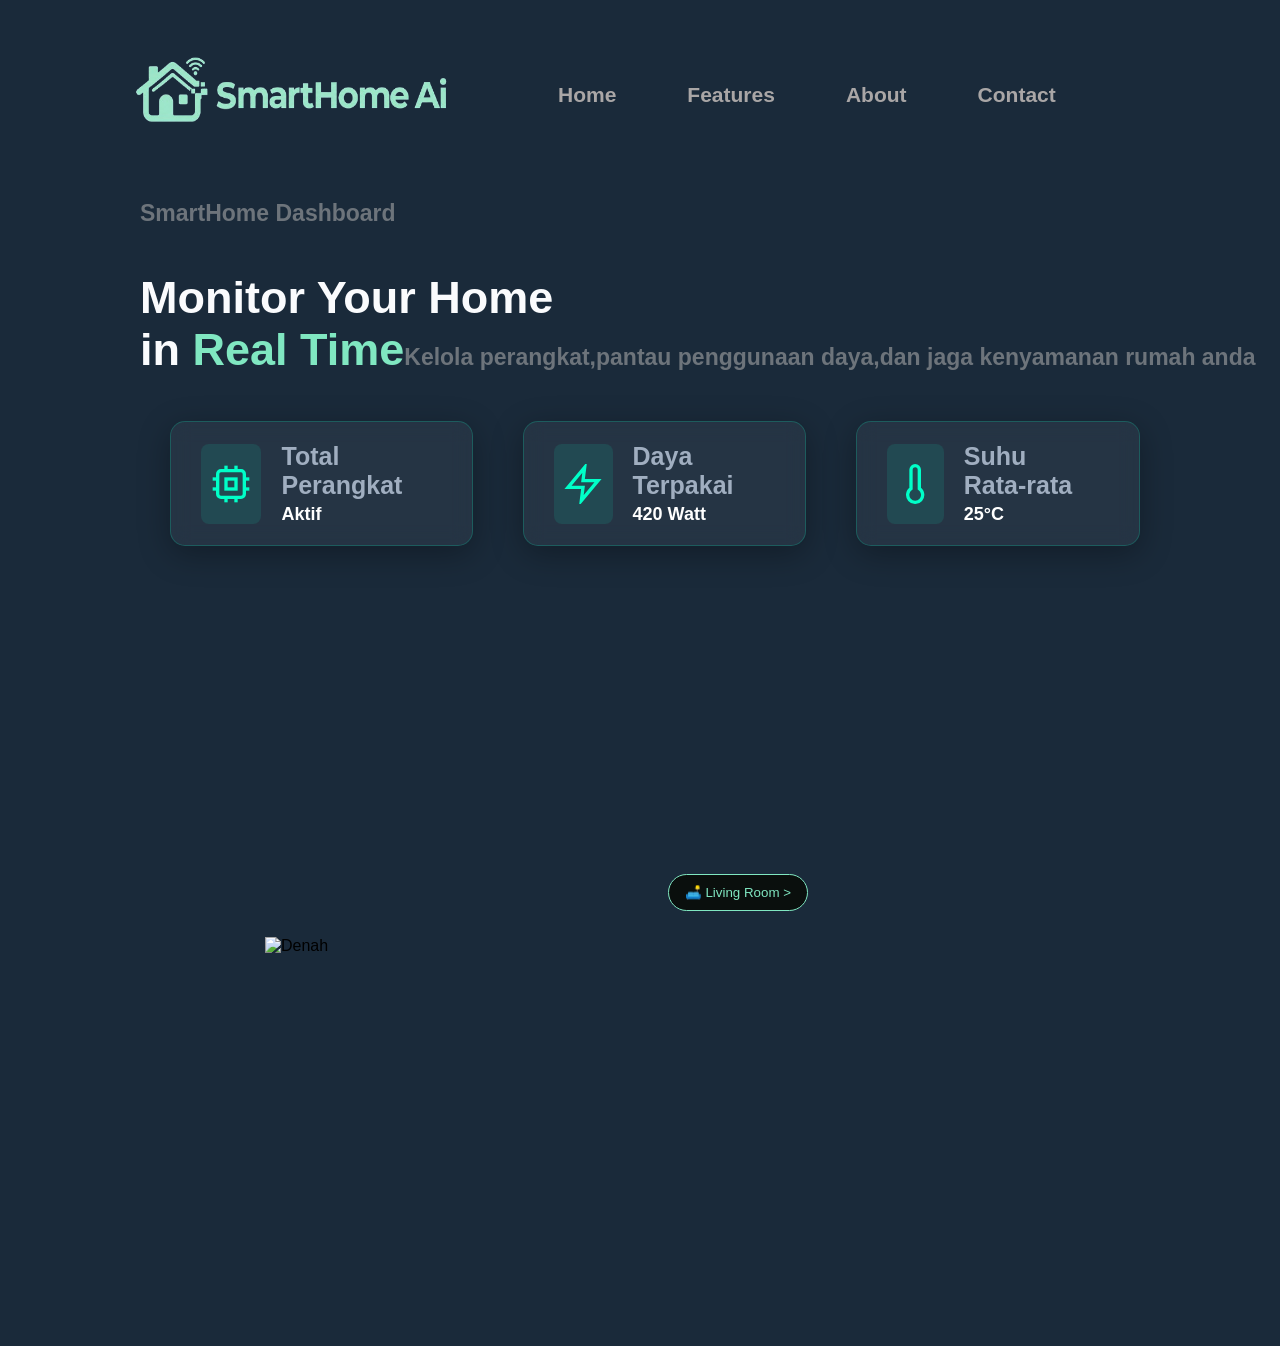
==== features.html @ f961d929 "Add files via upload" ====
<!DOCTYPE html>
<html lang="en">

<head>
    <meta charset="UTF-8">
    <meta name="viewport" content="width=device-width, initial-scale=1.0">
    <title>Document</title>
    <link rel="stylesheet" href="style.css">
</head>

<body>

    <nav>
        <img src="ChatGPT_Image_Sep_4__2026__12_35_37_PM-removebg-preview.png" alt="Logo" width="450" height="200"
            class="Logo">
        <ul class="topNav">
            <li><a href="index.html">Home</a></li>
            <li><a href="features.html">Features</a></li>
            <li><a href="">About</a></li>
            <li><a href="">Contact</a></li>
        </ul>
    </nav>

        <div class="text-exp">
            <span class="text-secondary">SmartHome Dashboard</span><h3 class="weight-Text">Monitor Your Home <br>in <span class="span-green">Real Time</span><span class="text-secondary">Kelola perangkat,pantau penggunaan daya,dan jaga kenyamanan rumah anda</span></h3>
        </div>

    <div class="container-metric">
        <div class="card-metric">
            <div class="subcard-metric">
                <div class="card-icon" style="background: rgba(0, 255, 200, 0.1); color: #00ffc8;">
                    <svg width="40" height="40" viewBox="0 0 24 24" fill="none" stroke="currentColor" stroke-width="2">
                        <rect x="4" y="4" width="16" height="16" rx="2" ry="2"></rect>
                        <rect x="9" y="9" width="6" height="6"></rect>
                        <line x1="9" y1="1" x2="9" y2="4"></line>
                        <line x1="15" y1="1" x2="15" y2="4"></line>
                        <line x1="9" y1="20" x2="9" y2="23"></line>
                        <line x1="15" y1="20" x2="15" y2="23"></line>
                        <line x1="20" y1="9" x2="23" y2="9"></line>
                        <line x1="20" y1="15" x2="23" y2="15"></line>
                        <line x1="1" y1="9" x2="4" y2="9"></line>
                        <line x1="1" y1="15" x2="4" y2="15"></line>
                    </svg>
                </div>
                <div class="card-info">
                    <h4>Total Perangkat</h4>
                    <p> Aktif</p>
                </div>
            </div>

            <div class="subcard-metric">
                <div class="card-icon" style="background: rgba(0, 255, 200, 0.1); color: #00ffc8;">
                    <svg width="40" height="40" viewBox="0 0 24 24" fill="none" stroke="currentColor" stroke-width="2">
                        <polygon points="13 2 3 14 12 14 11 22 21 10 12 10 13 2"></polygon>
                    </svg>
                </div>
                <div class="card-info">
                    <h4>Daya Terpakai</h4>
                    <p>420 Watt</p>
                </div>
            </div>

            <div class="subcard-metric">
                <div class="card-icon" style="background: rgba(0, 255, 200, 0.1); color: #00ffc8;">
                    <svg width="40" height="40" viewBox="0 0 24 24" fill="none" stroke="currentColor" stroke-width="2">
                        <path d="M14 14.76V3.5a2.5 2.5 0 0 0-5 0v11.26a4.5 4.5 0 1 0 5 0z"></path>
                    </svg>
                </div>
                <div class="card-info">
                    <h4>Suhu Rata-rata</h4>
                    <p>25°C</p>
                </div>
            </div>
        </div>

    </div>

     <!-- <div class="average-container"> -->
            <!-- <canvas id="average"></canvas> -->
        <!-- </div> -->

    <div class="container-denah">
    <div class="room1 room">
        <a href="livingRoom.html"><button class="btn-livingRoom">🛋️ Living Room ></button></a>
    </div>

    <img src="Gemini_Generated_Image_y41mwry41mwry41m-removebg-preview.png" alt="Denah" class="imgHome">
    </div>

    <script src="https://cdn.jsdelivr.net/npm/chart.js"></script>
    <script src="script.js"></script>
</body>

</html>
---- style.css ----
:root{
    --navy:#1A2A3A;
}

body{
    font-family: "Poppins", sans-serif;
    box-sizing: border-box;
    padding: 0;
    margin: 0;
    background-color: #1A2A3A;
}

nav{
    display: flex;
    justify-content: space-between;
}

.Logo{
margin-left: 60px;
}

.topNav{
    list-style: none;
    display: flex;
    align-items: center;
    margin-right: 250px;
    gap: 55px;
    font-size: 15px;
    font-weight: 600;
}

a{
    text-decoration: none;
    color:rgb(169, 166, 166);
    transition: all 0.5s ease;
    border-radius: 5px;
    padding: 8px;
    font-size: 21px;
}

a:hover{
    color: #A8E6CF;
    background: rgba(255,255,255,0.15);
}

.hero{
    color: aliceblue;
    position: relative;
    margin-left: 140px;
    display: flex;
    justify-content: flex-start;
    gap: 60px;
}

.title{
    width: 800px;
    font-size:75px;
}

.description{
    width: 700px;
    font-size: 28px;
    margin-top: -40px;
}

.btnGet{
    position: absolute;
    bottom: 100px;
    left: 5px;
    width: 130px;
    height: 70px;
    border-radius:30px;
    background-color: #A8E6CF;
    border: none;
    color: black;
    font-weight: bold;
    transition: 0.3s;
}

.btnGet:hover{
    transform:scale(1.1)
}

.mainCard{
 display: flex;
 gap: 70px;
 flex-direction: column;
 justify-content: center;
 align-items: center;
 min-height: 100vh;

}

.cardOffer{
    display: flex;
    gap: 80px;
    margin-left: 20px;
    color: aliceblue;
}

.titleGet{
    color: aliceblue;
}

.backIndex{
    background-color: #1A2A3A;
    border: 1px solid #A8E6CF;
    color: #A8E6CF;
    height: 25px;
    letter-spacing: 1px;

}

.cardd{
    width: 200px;
    background-color:#384757;
    height: 270px;
    border-radius: 30px;
    padding-left: 25px;
    padding-bottom: 45px;
}

.descriptionOffer{
    list-style-position: inside;
}

.price{
    display: flex;
    align-items: center;
    gap: 5px;
}

li{
    margin-bottom: 10px;
}

.btnChoose{
    margin-top: 10px;
    width: 180px;
    height: 35px;
    background-color: #1A2A3A;
    border-radius: 10px;
    border:1px solid #A8E6CF;
    color: aliceblue;
    font-weight: 600;
    transition: 0.3s;
}

.btnChoose:hover{
    background-color: #A8E6CF;
    color:#1A2A3A;
}

.container-metric{
    display: flex;
    align-items: stretch;
    justify-content: center;
    gap: 150px;
    width: 100%;
    max-width: 1000px;
    margin:40px auto;


}

.card-metric {
    display: flex;
    gap: 50px;
    margin-left: 30px;
}

.subcard-metric{
    background: rgba(255, 255, 255, 0.05); 
    backdrop-filter: blur(10px);          
    -webkit-backdrop-filter: blur(10px);
    border: 1px solid rgba(0, 255, 200, 0.2);                      
    padding-top: 20px;
    padding-left: 30px;
    padding-bottom: 20px;
    padding-right: 50px;
    border-radius: 15px;
    align-items: center;
    display: flex;
    font-size: 40px;
    gap:20px;   
    width: 100%;
    box-sizing: border-box;                           
    box-shadow: 0 8px 32px 0 rgba(0, 0, 0, 0.3);
}

.card-info h4 {
    color: #a0aec0;
    font-size: 25px;
    font-weight: 600;
    margin: 0 0 4px 0;
}

.card-info p {
    color: #ffffff;
    font-size: 18px;
    font-weight: 700;
    margin: 0;
}

.card-icon {
    width: 80px;
    height: 80px;
    border-radius: 8px;
    display: flex;
    align-items: center;
    justify-content: center;
    font-size: 20px;
}


.average-container{
    background-color: #1b1729;
    flex: 1;
    min-width: 0;
    border-radius: 10px;
    border:4px solid #80e7c1;
}

.container-denah{
    display: flex;
    position: relative;
    justify-content: center;
    align-items: center;
    min-height: 80dvh;
    width: 100%;
    max-width: 800px;
    margin: 40px auto;
}

.imgHome{
    width: 100%;
    max-width: 750px;
}

.room1{
    position: absolute;
    z-index: 3;
    top: 40%;
    right: 28%;
    border-radius: 30px;
}

.btn-livingRoom{
    background-color: #0a0f0d; 
    color: #80e7c1;
    border: 1px solid #80e7c1;
    border-radius: 30px;
    padding: 10px 16px;
    
}

.title-LivingRoom{
    font-size:40px;
    color: aliceblue;
    font-weight: 600;
    margin-left: 30px;
}

.sub-LivingRoom{
    margin-top: 15px;
    color: #8c949c;
    font-size:18px;
    margin-left: 8px;
    font-weight: 600;
}

.card-liv{
    display: flex;
    gap: 15px;
    margin-top: 65px;
    align-items: center;
    width: fit-content;
    margin-left: 30px;
    background:#273543;
    padding-right: 20px;
    padding-left: 15px;
    border-radius: 15px;
    padding-top: 15px;
    padding-bottom: 15px;
}

.fit{
    font-size: 25px;
    color: #b8b1b1;
}

.span{
    background-color:#3b444e;
    font-size: 40px;
    border-radius: 12px;
}

.text-exp{
    margin-left: 140px;
}

.text-secondary{
    color: #6d747b;
    font-size: 23px;
    font-weight: 600;
}

.weight-Text{
    font-size: 45px;
    color: #fafbfd;
}

.span-green{
    color:#80e7c1 ;
}
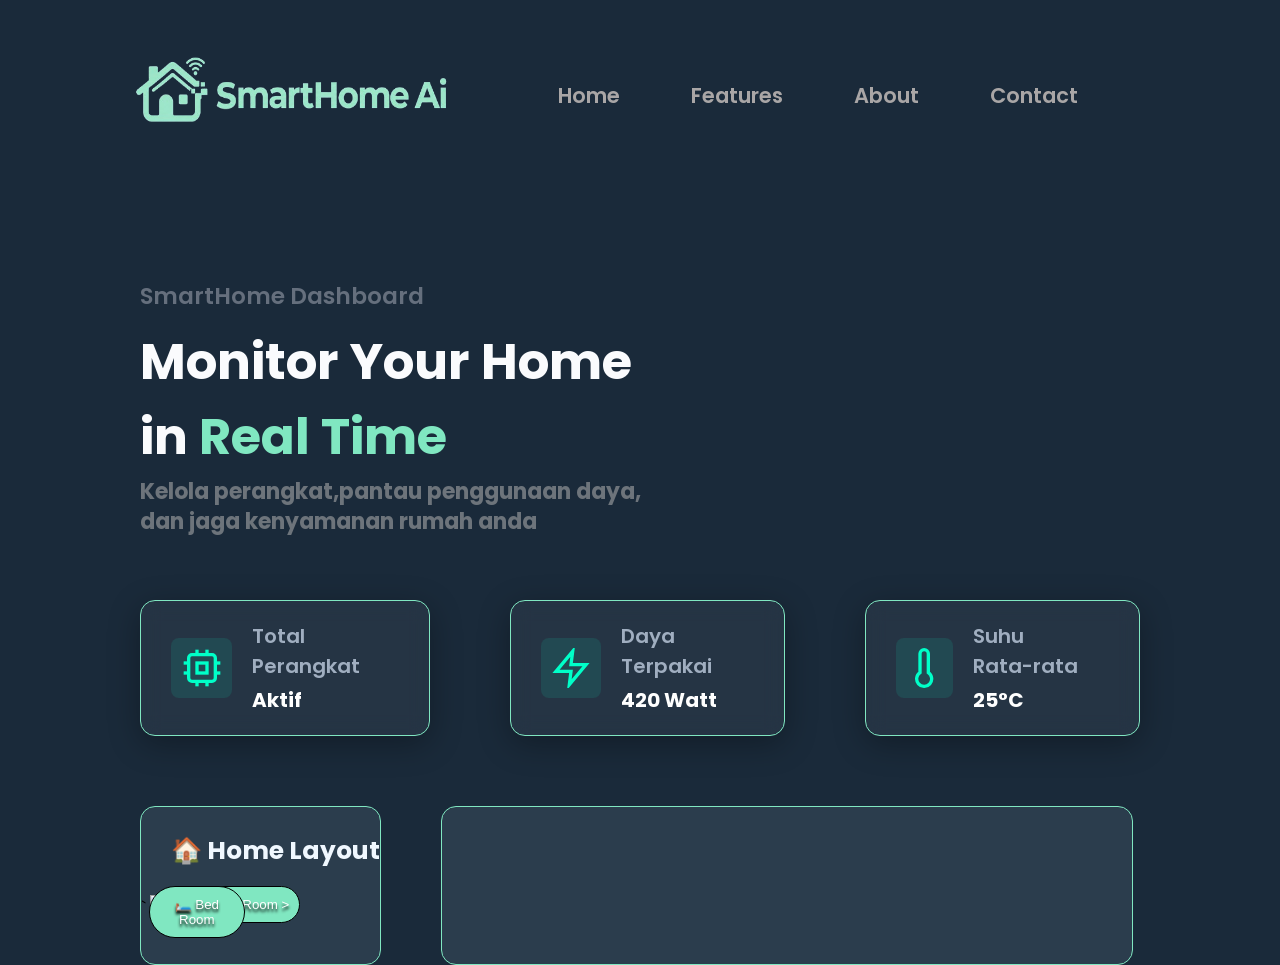
==== commit 3948c9bc: "Update features.html New" ====
--- a/features.html
+++ b/features.html
@@ -5,6 +5,11 @@
     <meta charset="UTF-8">
     <meta name="viewport" content="width=device-width, initial-scale=1.0">
     <title>Document</title>
+      <link rel="preconnect" href="https://fonts.googleapis.com">
+    <link rel="preconnect" href="https://fonts.gstatic.com" crossorigin>
+
+    <link href="https://fonts.googleapis.com/css2?family=Poppins:wght@300;400;500;600;700&display=swap"
+        rel="stylesheet">
     <link rel="stylesheet" href="style.css">
 </head>
 
@@ -22,7 +27,8 @@
     </nav>
 
         <div class="text-exp">
-            <span class="text-secondary">SmartHome Dashboard</span><h3 class="weight-Text">Monitor Your Home <br>in <span class="span-green">Real Time</span><span class="text-secondary">Kelola perangkat,pantau penggunaan daya,dan jaga kenyamanan rumah anda</span></h3>
+           <h3 class="weight-Text"><span class="text-secondary">SmartHome Dashboard</span><br>Monitor Your Home <br>in <span class="span-green">Real Time</span><br><span class="text-secondary2">Kelola perangkat,pantau penggunaan daya,<br>
+            dan jaga kenyamanan rumah anda</span></h3>
         </div>
 
     <div class="container-metric">
@@ -75,20 +81,30 @@
 
     </div>
 
-     <!-- <div class="average-container"> -->
-            <!-- <canvas id="average"></canvas> -->
-        <!-- </div> -->
+    <div class="container-flex">
 
     <div class="container-denah">
-    <div class="room1 room">
+    <h3 class="homeLayout">🏠 Home Layout</h3>
+
+    <div class="room1 room"> 
         <a href="livingRoom.html"><button class="btn-livingRoom">🛋️ Living Room ></button></a>
+    </div>`
+
+    <div class="room2 room">
+        <a href="bedRoom1.html"><button class="btn-livingRoom">🛏️ Bed Room</button></a>
     </div>
 
-    <img src="Gemini_Generated_Image_y41mwry41mwry41m-removebg-preview.png" alt="Denah" class="imgHome">
+    <img src="main-bg.png" alt="Home" class="denah" width="600px">
+    </div>
+
+    <div class="average-container">
+            <canvas id="average"></canvas>
+        </div>
+
     </div>
 
     <script src="https://cdn.jsdelivr.net/npm/chart.js"></script>
     <script src="script.js"></script>
 </body>
 
-</html>+</html>
--- a/style.css
+++ b/style.css
@@ -88,7 +88,6 @@
  justify-content: center;
  align-items: center;
  min-height: 100vh;
-
 }
 
 .cardOffer{
@@ -158,22 +157,20 @@
     gap: 150px;
     width: 100%;
     max-width: 1000px;
-    margin:40px auto;
-
-
+    margin-left: 200px;
 }
 
 .card-metric {
     display: flex;
-    gap: 50px;
-    margin-left: 30px;
+    gap: 80px;
+    transform: translateX(-60px);
 }
 
 .subcard-metric{
     background: rgba(255, 255, 255, 0.05); 
     backdrop-filter: blur(10px);          
     -webkit-backdrop-filter: blur(10px);
-    border: 1px solid rgba(0, 255, 200, 0.2);                      
+    border: 1px solid #80e7c1;                      
     padding-top: 20px;
     padding-left: 30px;
     padding-bottom: 20px;
@@ -190,67 +187,50 @@
 
 .card-info h4 {
     color: #a0aec0;
-    font-size: 25px;
+    font-size: 20px;
     font-weight: 600;
     margin: 0 0 4px 0;
 }
 
 .card-info p {
     color: #ffffff;
-    font-size: 18px;
+    font-size: 20px;
     font-weight: 700;
     margin: 0;
 }
 
 .card-icon {
     width: 80px;
-    height: 80px;
+    height: 60px;
     border-radius: 8px;
     display: flex;
     align-items: center;
     justify-content: center;
     font-size: 20px;
-}
-
-
-.average-container{
-    background-color: #1b1729;
-    flex: 1;
-    min-width: 0;
-    border-radius: 10px;
-    border:4px solid #80e7c1;
-}
-
-.container-denah{
-    display: flex;
-    position: relative;
-    justify-content: center;
-    align-items: center;
-    min-height: 80dvh;
-    width: 100%;
-    max-width: 800px;
-    margin: 40px auto;
-}
-
-.imgHome{
-    width: 100%;
-    max-width: 750px;
 }
 
 .room1{
     position: absolute;
     z-index: 3;
-    top: 40%;
-    right: 28%;
+    top: 50%;
+    right: 30%;
     border-radius: 30px;
 }
 
+.room2{
+    position: absolute;
+    z-index: 3;
+    top: 50%;
+    right: 60%;
+}
+
 .btn-livingRoom{
-    background-color: #0a0f0d; 
-    color: #80e7c1;
-    border: 1px solid #80e7c1;
+    background-color: #80e7c1; 
+    color: #ffffff;
+    border: 1px solid #000000;
+    text-shadow: 0 3px 3px black;
     border-radius: 30px;
-    padding: 10px 16px;
+    padding: 10px 10px;
     
 }
 
@@ -290,7 +270,7 @@
 }
 
 .span{
-    background-color:#3b444e;
+    background-color:#f5f7fa;
     font-size: 40px;
     border-radius: 12px;
 }
@@ -300,13 +280,21 @@
 }
 
 .text-secondary{
+    color: #656f7d;
+    font-size: 23px;
+    font-weight: 600;
+    width: 500px;
+}
+
+.text-secondary2{
     color: #6d747b;
-    font-size: 23px;
-    font-weight: 600;
-}
-
-.weight-Text{
-    font-size: 45px;
+    font-size: 22px;
+    display: inline-block;
+    line-height: 30px;
+}
+
+.weight-Text{ 
+    font-size: 50px;
     color: #fafbfd;
 }
 
@@ -314,27 +302,56 @@
     color:#80e7c1 ;
 }
 
-
-
-
-
-
-
-
-
-
-
-
-
-
-
-
-
-
-
-
-
-
-
-
-
+.container-flex{
+    display: flex;
+    margin-top: 70px;
+    margin-left: 140px;
+    gap: 60px;
+}
+
+.container-denah{
+    background-color:#2b3d4d;
+    backdrop-filter: blur(10px);
+    border-radius: 15px;
+    border: 1px solid #80e7c1;
+}
+
+.homeLayout{
+    color: aliceblue;
+    margin-left: 30px;
+    font-size: 25px;
+}
+
+.average-container{
+    max-width: 600px;
+    width: 100%;
+    background-color: #2b3d4d;
+    padding-left:60px;
+    padding-right: 30px;
+    border-radius: 15px;
+    border:1px solid #80e7c1;
+}
+
+
+
+
+
+
+
+
+
+
+
+
+
+
+
+
+
+
+
+
+
+
+
+
